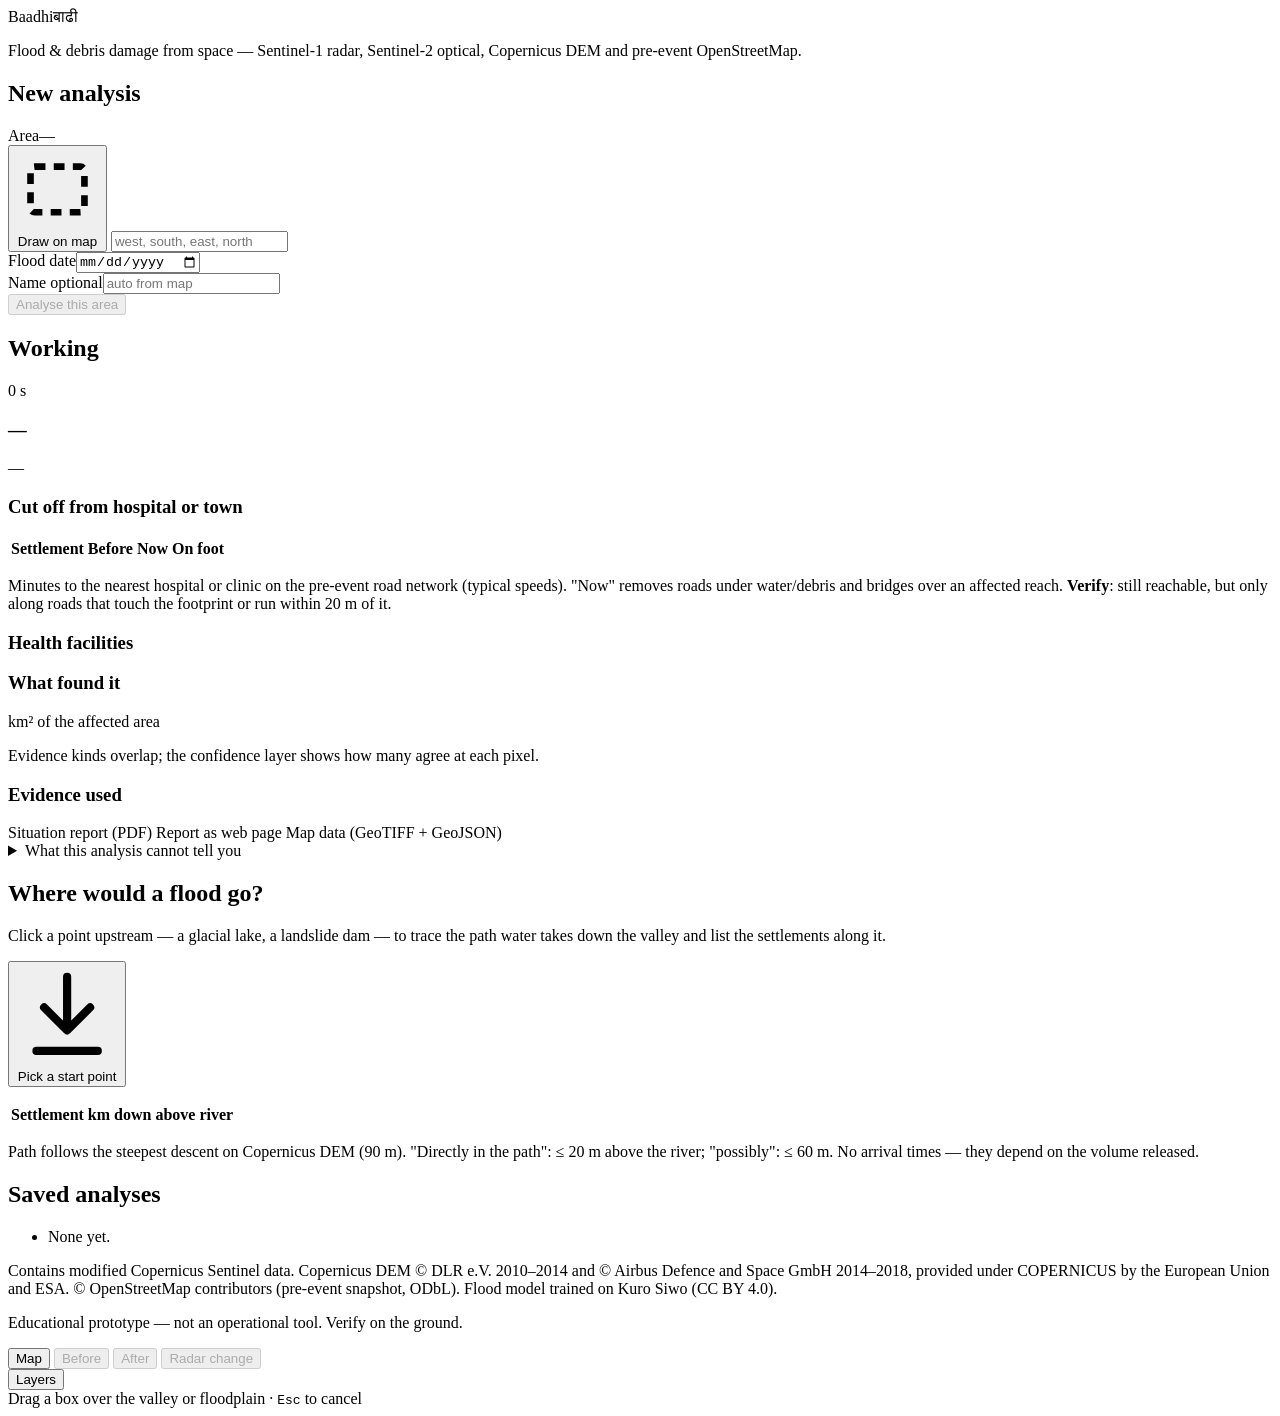
==== web/index.html @ 0e937bf3 "Steps 3-7: damage, access, flood model, dashboard, report, pre-event OSM fallback - damage/access: b" ====
<!doctype html>
<html lang="en">
<head>
<meta charset="utf-8">
<meta name="viewport" content="width=device-width, initial-scale=1">
<title>Baadhi — flood damage from space</title>
<meta name="description" content="Pick an area and a flood date: Baadhi maps flood water and debris from Sentinel-1/2, counts damaged buildings, roads and bridges, and finds settlements cut off from hospitals.">
<link rel="icon" href="data:image/svg+xml,%3Csvg xmlns='http://www.w3.org/2000/svg' viewBox='0 0 32 32'%3E%3Crect width='32' height='32' rx='7' fill='%2315191c'/%3E%3Cpath d='M5 19c3.5 0 3.5-3 7-3s3.5 3 7 3 3.5-3 7-3' stroke='%23256fd9' stroke-width='3' fill='none' stroke-linecap='round'/%3E%3Cpath d='M5 25c3.5 0 3.5-3 7-3s3.5 3 7 3 3.5-3 7-3' stroke='%23d67820' stroke-width='3' fill='none' stroke-linecap='round'/%3E%3C/svg%3E">
<link rel="preconnect" href="https://fonts.googleapis.com">
<link rel="preconnect" href="https://fonts.gstatic.com" crossorigin>
<link href="https://fonts.googleapis.com/css2?family=Fraunces:opsz,wght@9..144,600;9..144,700&family=IBM+Plex+Mono:wght@400;500&family=IBM+Plex+Sans:wght@400;500;600&display=swap" rel="stylesheet">
<link rel="stylesheet" href="/vendor/maplibre-gl.css">
<link rel="stylesheet" href="/style.css">
</head>
<body>
<div class="app">
  <aside class="panel" id="panel">
    <header class="mast">
      <div class="wordmark"><span class="wm">Baadhi</span><span class="wm-ne" lang="ne">बाढी</span></div>
      <p class="tag">Flood &amp; debris damage from space — Sentinel-1 radar, Sentinel-2 optical, Copernicus DEM and pre-event OpenStreetMap.</p>
    </header>

    <!-- 1 · new analysis -->
    <section class="card" id="form-card">
      <h2 class="kicker">New analysis</h2>
      <div class="field">
        <div class="label-row"><label>Area</label><span class="hint" id="area-size">—</span></div>
        <div class="area-row">
          <button type="button" class="btn ghost" id="draw-btn" aria-pressed="false">
            <svg viewBox="0 0 20 20" aria-hidden="true"><rect x="3.5" y="4.5" width="13" height="11" rx="1" fill="none" stroke="currentColor" stroke-width="1.6" stroke-dasharray="2.6 2"/></svg>
            Draw on map</button>
          <input id="bbox" class="mono" spellcheck="false" placeholder="west, south, east, north" aria-label="Area as west, south, east, north in degrees">
        </div>
      </div>
      <div class="field two">
        <div><label for="date">Flood date</label><input type="date" id="date"></div>
        <div><label for="name">Name <span class="opt">optional</span></label><input id="name" maxlength="120" placeholder="auto from map"></div>
      </div>
      <button class="btn primary" id="run-btn" disabled>Analyse this area</button>
      <p class="fine" id="form-msg" role="status"></p>
      <div class="presets" id="presets"></div>
    </section>

    <!-- 2 · progress -->
    <section class="card hidden" id="progress-card" aria-live="polite">
      <div class="label-row"><h2 class="kicker">Working</h2><span class="mono hint" id="elapsed">0 s</span></div>
      <div class="bar"><i id="bar"></i></div>
      <ol class="steps" id="steps"></ol>
    </section>

    <!-- 3 · results -->
    <section class="hidden" id="results">
      <div class="res-head">
        <h1 id="res-title">—</h1>
        <p class="sub" id="res-sub">—</p>
        <p class="note hidden" id="osm-note" role="status"></p>
      </div>
      <div class="kpis" id="kpis"></div>

      <div class="block">
        <div class="label-row"><h3>Cut off from hospital or town</h3><span class="hint" id="cut-count"></span></div>
        <div class="tbl-wrap"><table class="tbl" id="cut-table">
          <thead><tr><th>Settlement</th><th class="num">Before</th><th class="num">Now</th><th class="num">On foot</th></tr></thead>
          <tbody></tbody></table></div>
        <p class="fine">Minutes to the nearest hospital or clinic on the pre-event road network (typical speeds). "Now" removes roads under water/debris and bridges over an affected reach. <b>Verify</b>: still reachable, but only along roads that touch the footprint or run within 20 m of it.</p>
      </div>

      <div class="block">
        <h3>Health facilities</h3>
        <p id="health-line" class="body"></p>
      </div>

      <div class="block hidden" id="found-block">
        <div class="label-row"><h3>What found it</h3><span class="hint">km² of the affected area</span></div>
        <div id="found"></div>
        <p class="fine">Evidence kinds overlap; the confidence layer shows how many agree at each pixel.</p>
      </div>

      <div class="block">
        <h3>Evidence used</h3>
        <ul class="evidence" id="evidence"></ul>
      </div>

      <div class="block downloads">
        <a class="btn primary" id="dl-pdf" target="_blank" rel="noopener">Situation report (PDF)</a>
        <a class="btn ghost" id="dl-html" target="_blank" rel="noopener">Report as web page</a>
        <a class="btn ghost" id="dl-zip">Map data (GeoTIFF + GeoJSON)</a>
      </div>

      <details class="block limits">
        <summary>What this analysis cannot tell you</summary>
        <ul id="limits">
          <li>Sentinel satellites pass every few days: water that drained between passes is not seen, and nothing is predicted in advance.</li>
          <li>Radar is blind on steep slopes facing towards or away from it; optical images need clear sky.</li>
          <li>A building "hit" lies inside the flood/debris footprint at 10 m — it may be standing.</li>
          <li>Buildings, roads and villages come from OpenStreetMap before the event: unmapped ones are not counted.</li>
          <li>Travel times use typical speeds; roads outside the analysed area are assumed passable.</li>
        </ul>
      </details>
    </section>

    <!-- 4 · flood path (bonus) -->
    <section class="card" id="flow-card">
      <h2 class="kicker">Where would a flood go?</h2>
      <p class="body">Click a point upstream — a glacial lake, a landslide dam — to trace the path water takes down the valley and list the settlements along it.</p>
      <button class="btn ghost" id="flow-btn" aria-pressed="false">
        <svg viewBox="0 0 20 20" aria-hidden="true"><path d="M10 2.5v10M5.5 8.5 10 13l4.5-4.5M4 17h12" fill="none" stroke="currentColor" stroke-width="1.6" stroke-linecap="round" stroke-linejoin="round"/></svg>
        Pick a start point</button>
      <div id="flow-out" class="hidden">
        <p class="sub" id="flow-sum"></p>
        <div class="tbl-wrap"><table class="tbl" id="flow-table">
          <thead><tr><th>Settlement</th><th class="num">km down</th><th class="num">above river</th></tr></thead><tbody></tbody></table></div>
        <p class="fine">Path follows the steepest descent on Copernicus DEM (90 m). "Directly in the path": ≤ 20 m above the river; "possibly": ≤ 60 m. No arrival times — they depend on the volume released.</p>
      </div>
    </section>

    <!-- 5 · past runs -->
    <section class="card" id="history-card">
      <h2 class="kicker">Saved analyses</h2>
      <ul class="history" id="history"><li class="fine">None yet.</li></ul>
    </section>

    <footer class="foot">
      <p>Contains modified Copernicus Sentinel data. Copernicus DEM © DLR e.V. 2010–2014 and © Airbus Defence and Space GmbH 2014–2018, provided under COPERNICUS by the European Union and ESA. © OpenStreetMap contributors (pre-event snapshot, ODbL). Flood model trained on Kuro Siwo (CC BY 4.0).</p>
      <p>Educational prototype — not an operational tool. Verify on the ground.</p>
    </footer>
  </aside>

  <main class="mapwrap">
    <div id="map" aria-label="Map"></div>

    <div class="view-switch" id="view-switch" role="tablist" aria-label="Background">
      <button role="tab" data-view="map" aria-selected="true">Map</button>
      <button role="tab" data-view="s2_before" disabled>Before</button>
      <button role="tab" data-view="s2_after" disabled>After</button>
      <button role="tab" data-view="radar_change" disabled>Radar change</button>
    </div>

    <div class="layers" id="layers">
      <button class="layers-toggle" id="layers-toggle" aria-expanded="true">Layers</button>
      <div class="layers-body" id="layers-body"></div>
    </div>

    <div class="legend" id="legend"></div>
    <div class="draw-tip hidden" id="draw-tip">Drag a box over the valley or floodplain · <kbd>Esc</kbd> to cancel</div>
  </main>
</div>
<script src="/vendor/maplibre-gl.js"></script>
<script type="module" src="/app.js"></script>
</body>
</html>
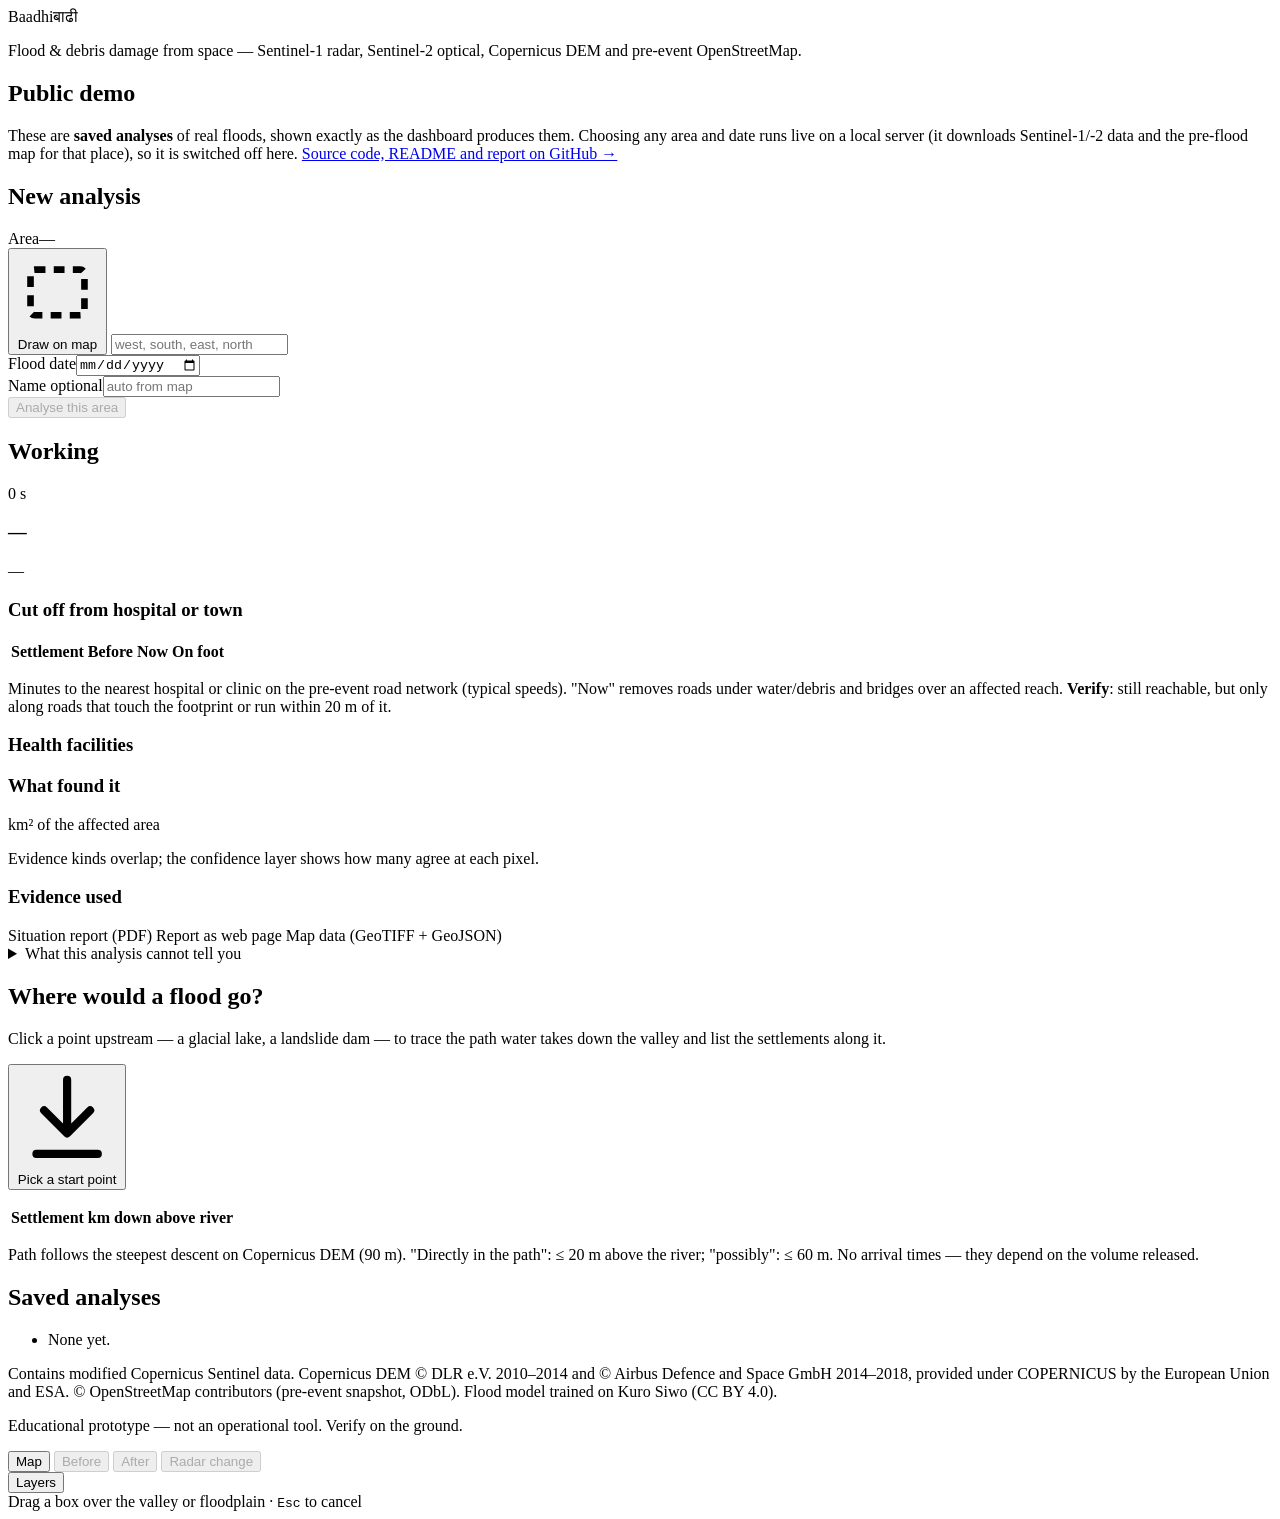
==== commit 5981e634: "Public demo: static export of saved analyses + demo mode in the dashboard - experiments/export_stati" ====
--- a/web/index.html
+++ b/web/index.html
@@ -19,6 +19,14 @@
       <div class="wordmark"><span class="wm">Baadhi</span><span class="wm-ne" lang="ne">बाढी</span></div>
       <p class="tag">Flood &amp; debris damage from space — Sentinel-1 radar, Sentinel-2 optical, Copernicus DEM and pre-event OpenStreetMap.</p>
     </header>
+
+    <!-- demo notice (shown only on the public demo) -->
+    <section class="card" id="demo-banner">
+      <h2 class="kicker">Public demo</h2>
+      <p class="fine">These are <b>saved analyses</b> of real floods, shown exactly as the dashboard produces them. Choosing any area and date
+        runs live on a local server (it downloads Sentinel-1/-2 data and the pre-flood map for that place), so it is switched off here.
+        <a id="demo-repo" class="hidden" href="#" target="_blank" rel="noopener">Source code, README and report on GitHub →</a></p>
+    </section>
 
     <!-- 1 · new analysis -->
     <section class="card" id="form-card">
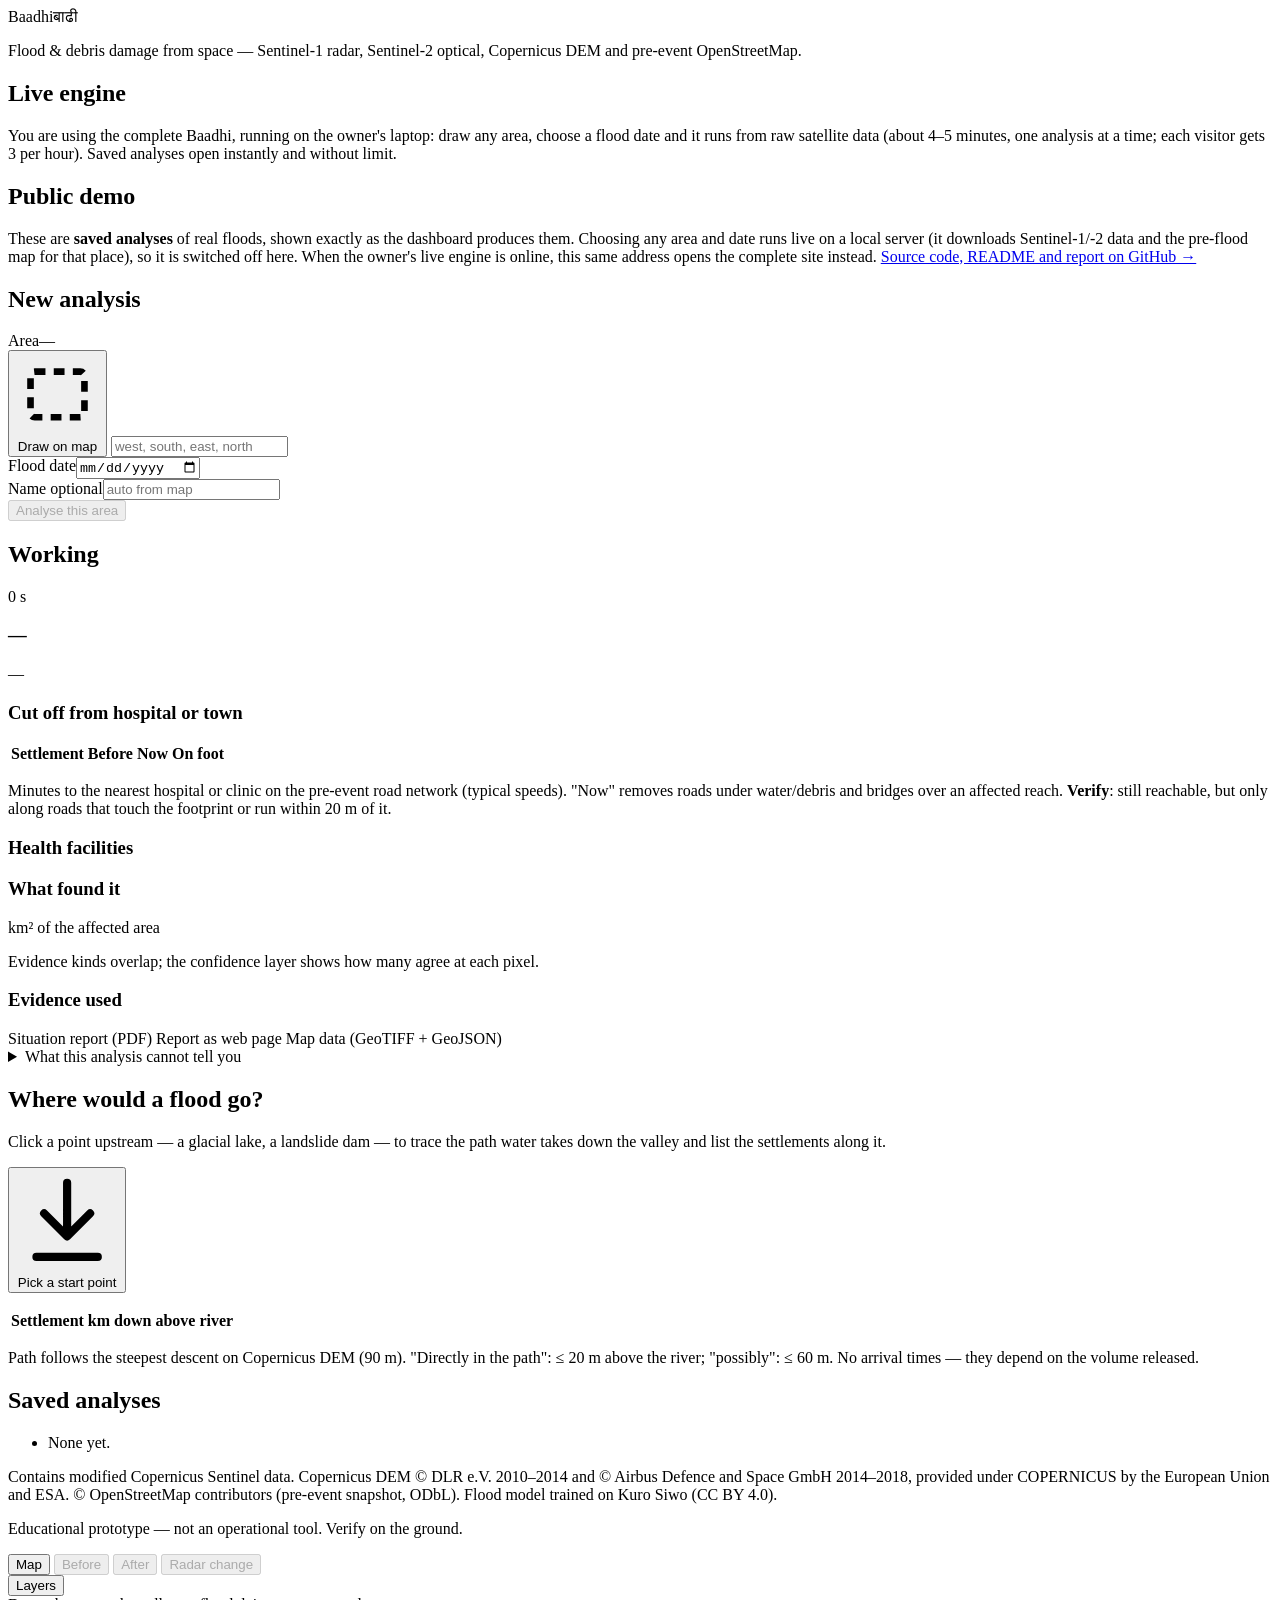
==== commit 9dec720a: "Public site: complete app via Cloudflare tunnel with demo fallback Pages worker relays to the live e" ====
--- a/web/index.html
+++ b/web/index.html
@@ -20,11 +20,19 @@
       <p class="tag">Flood &amp; debris damage from space — Sentinel-1 radar, Sentinel-2 optical, Copernicus DEM and pre-event OpenStreetMap.</p>
     </header>
 
+    <!-- live public engine notice (shown only when the server runs in public mode) -->
+    <section class="card hidden" id="live-note">
+      <h2 class="kicker">Live engine</h2>
+      <p class="fine">You are using the complete Baadhi, running on the owner's laptop: draw any area, choose a flood date and it runs from raw
+        satellite data (about 4–5 minutes, one analysis at a time; each visitor gets 3 per hour). Saved analyses open instantly and
+        without limit.</p>
+    </section>
+
     <!-- demo notice (shown only on the public demo) -->
     <section class="card" id="demo-banner">
       <h2 class="kicker">Public demo</h2>
       <p class="fine">These are <b>saved analyses</b> of real floods, shown exactly as the dashboard produces them. Choosing any area and date
-        runs live on a local server (it downloads Sentinel-1/-2 data and the pre-flood map for that place), so it is switched off here.
+        runs live on a local server (it downloads Sentinel-1/-2 data and the pre-flood map for that place), so it is switched off here. When the owner's live engine is online, this same address opens the complete site instead.
         <a id="demo-repo" class="hidden" href="#" target="_blank" rel="noopener">Source code, README and report on GitHub →</a></p>
     </section>
 
